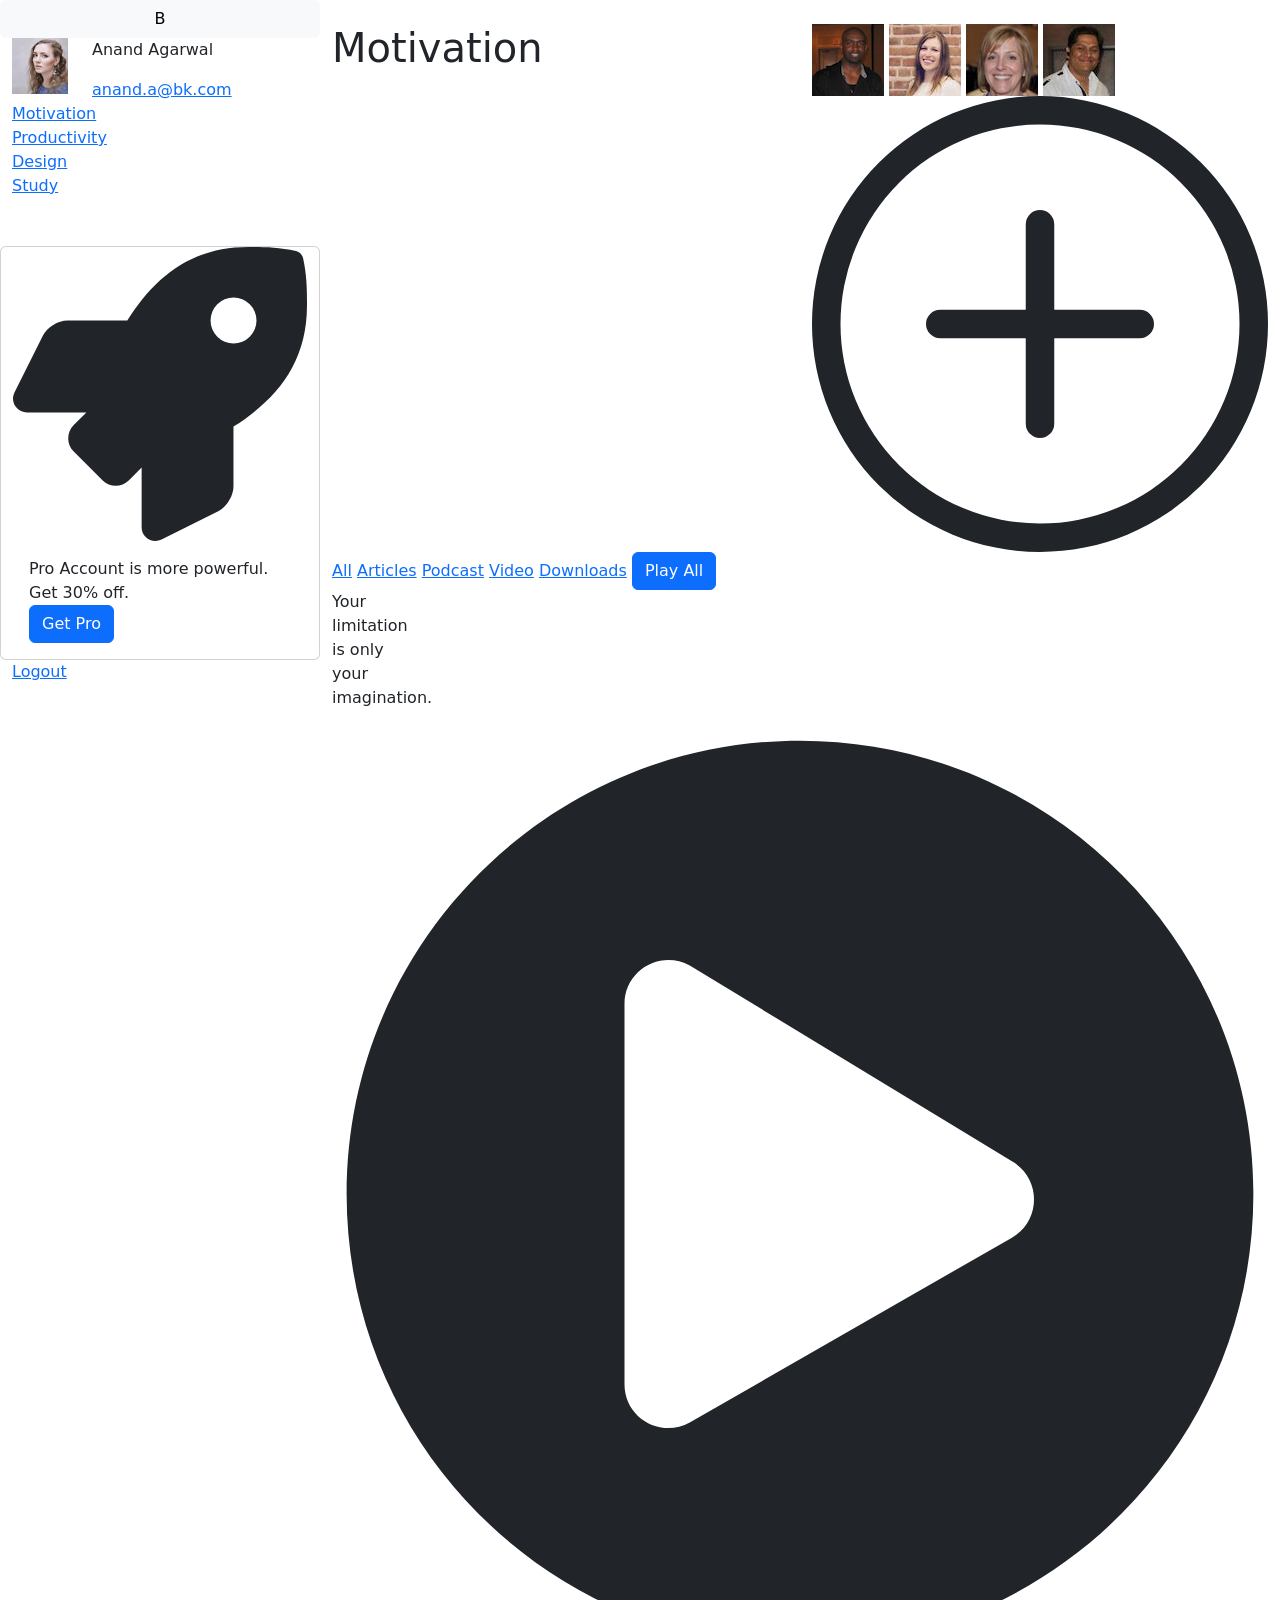
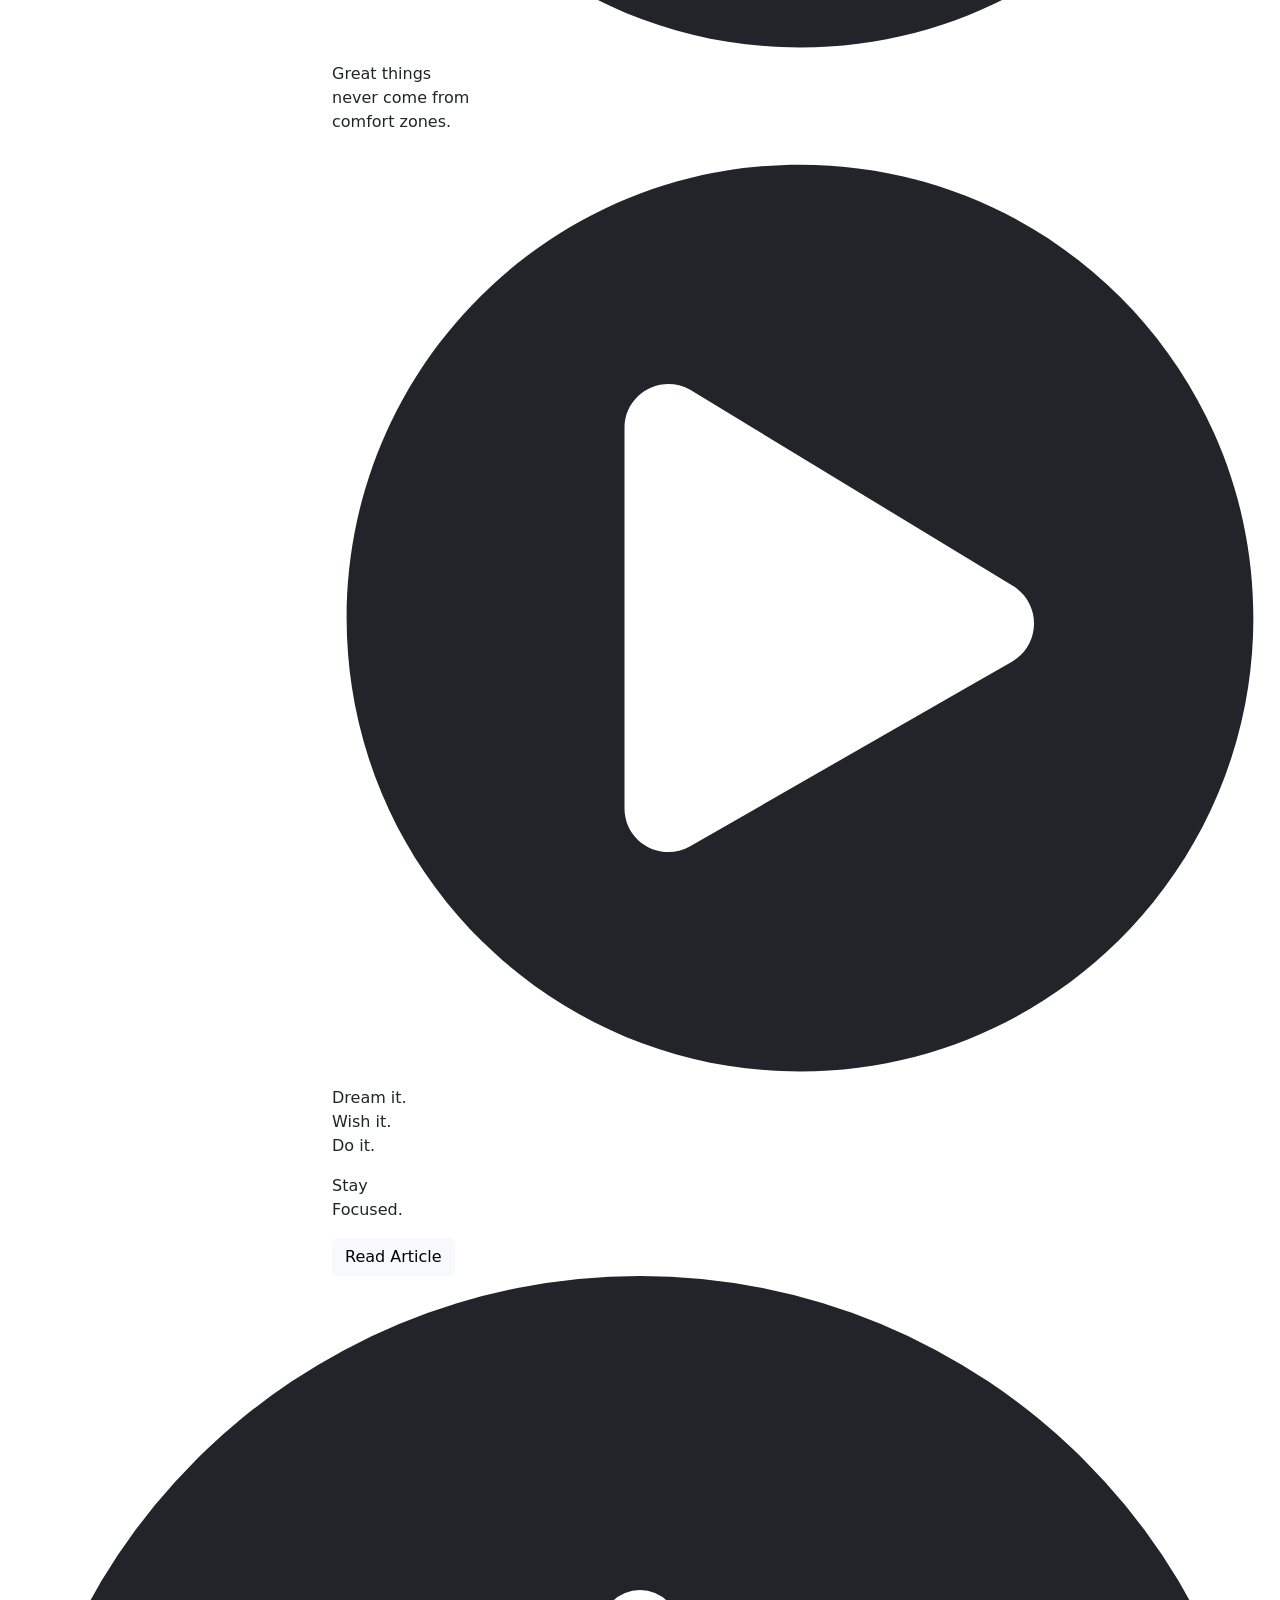
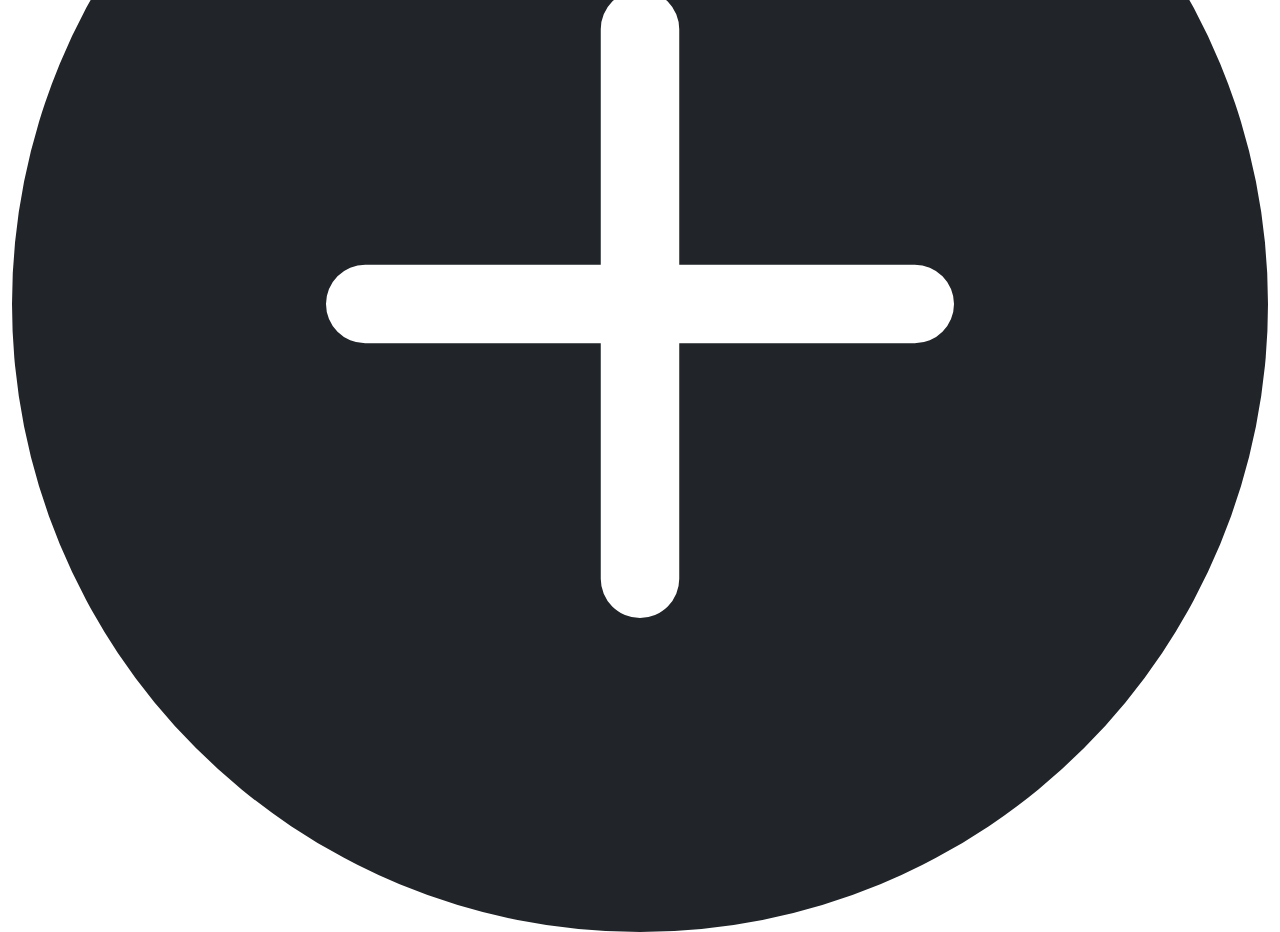
==== public/index.html @ ba2f295e "convert to React App" ====
<!DOCTYPE html>
<html lang="en">
  <head>
    <meta charset="utf-8" />
    <link rel="icon" href="%PUBLIC_URL%/favicon.ico" />
    <meta name="viewport" content="width=device-width, initial-scale=1" />
    <meta name="theme-color" content="#000000" />
    <meta
      name="description"
      content="Web site created using create-react-app"
    />
    <link rel="apple-touch-icon" href="%PUBLIC_URL%/logo192.png" />
    <!--
      manifest.json provides metadata used when your web app is installed on a
      user's mobile device or desktop. See https://developers.google.com/web/fundamentals/web-app-manifest/
    -->
    <link rel="manifest" href="%PUBLIC_URL%/manifest.json" />
    <!--
      Notice the use of %PUBLIC_URL% in the tags above.
      It will be replaced with the URL of the `public` folder during the build.
      Only files inside the `public` folder can be referenced from the HTML.

      Unlike "/favicon.ico" or "favicon.ico", "%PUBLIC_URL%/favicon.ico" will
      work correctly both with client-side routing and a non-root public URL.
      Learn how to configure a non-root public URL by running `npm run build`.
    -->
    <title>React App</title>

    <!-- Bootstrap CSS -->
    <link href="https://cdn.jsdelivr.net/npm/bootstrap@5.0.1/dist/css/bootstrap.min.css" rel="stylesheet" integrity="sha384-+0n0xVW2eSR5OomGNYDnhzAbDsOXxcvSN1TPprVMTNDbiYZCxYbOOl7+AMvyTG2x" crossorigin="anonymous">
  </head>
  <body>
    <noscript>You need to enable JavaScript to run this app.</noscript>
    <div id="root"></div>
    <div class="container-fluid">
      <div class="row">
        <aside class="col-lg-3">
          <div class="row">
            <button class="btn btn-light" id="logo">B</button>
          </div>
          <div id="user-profile" class="row">
            <div class="col-lg-3">
              <img src="img1.jpg" alt="img1" class="img-fluid"> 
            </div>    
            <div class="col-lg-9">
              <p>Anand Agarwal</p>
              <a href="mailto:anand.a@bk.com">anand.a@bk.com</a>
            </div>
          </div>
          <nav id="side-nav" class="row">
            <div class="row">
              <a href="#" class="active">Motivation</a>
            </div>
            <div class="row">
              <a href="#">Productivity</a>
              <!-- <button class="btn btn-primary">New Added</button> -->
            </div>
            <div class="row">
              <a href="#">Design</a>
            </div>
            <div class="row">
              <a href="#">Study</a>
            </div>
          </nav>
          <div class="row pt-5">
            <div class="card" id="pro-card">
              <svg aria-hidden="true" focusable="false" data-prefix="fas" data-icon="rocket" class="svg-inline--fa fa-rocket fa-w-16" role="img" xmlns="http://www.w3.org/2000/svg" viewBox="0 0 512 512"><path fill="currentColor" d="M505.12019,19.09375c-1.18945-5.53125-6.65819-11-12.207-12.1875C460.716,0,435.507,0,410.40747,0,307.17523,0,245.26909,55.20312,199.05238,128H94.83772c-16.34763.01562-35.55658,11.875-42.88664,26.48438L2.51562,253.29688A28.4,28.4,0,0,0,0,264a24.00867,24.00867,0,0,0,24.00582,24H127.81618l-22.47457,22.46875c-11.36521,11.36133-12.99607,32.25781,0,45.25L156.24582,406.625c11.15623,11.1875,32.15619,13.15625,45.27726,0l22.47457-22.46875V488a24.00867,24.00867,0,0,0,24.00581,24,28.55934,28.55934,0,0,0,10.707-2.51562l98.72834-49.39063c14.62888-7.29687,26.50776-26.5,26.50776-42.85937V312.79688c72.59753-46.3125,128.03493-108.40626,128.03493-211.09376C512.07526,76.5,512.07526,51.29688,505.12019,19.09375ZM384.04033,168A40,40,0,1,1,424.05,128,40.02322,40.02322,0,0,1,384.04033,168Z"></path></svg>
              <div class="card-body">
                <div class="card-text">Pro Account is more powerful. Get 30% off.</div>
                <a class="btn btn-primary" href="#">Get Pro</a>
              </div>
            </div>
          </div>
          <div class="row">
            <a id="logout" href="#">Logout</a>
          </div>
        </aside>
        <main class="col-lg-9 mt-4" id="main">
          <div class="row">
            <h1 id="title" class="col-lg-6">Motivation</h1>
            <div class="col-lg-6" id="shared-users">
              <img src="img2.jpg" class="img-fluid">
              <img src="img3.jpg" class="img-fluid">
              <img src="img4.jpg" class="img-fluid">
              <img src="img5.jpg" class="img-fluid">
              <svg xmlns="http://www.w3.org/2000/svg" fill="currentColor" class="bi bi-plus-circle" viewBox="0 0 16 16" id="add-shared-user">
              <path d="M8 15A7 7 0 1 1 8 1a7 7 0 0 1 0 14zm0 1A8 8 0 1 0 8 0a8 8 0 0 0 0 16z"/>
              <path d="M8 4a.5.5 0 0 1 .5.5v3h3a.5.5 0 0 1 0 1h-3v3a.5.5 0 0 1-1 0v-3h-3a.5.5 0 0 1 0-1h3v-3A.5.5 0 0 1 8 4z"/>
            </svg>
            </div>
          </div>
          <nav id="top-nav">
            <a href="#" class="active">All</a>
            <a href="#">Articles</a>
            <a href="#">Podcast</a>
            <a href="#">Video</a>
            <a href="#">Downloads</a>
            <button class="btn btn-primary">Play All</button>
          </nav>
          <div id="content">
            <div id="green">
              <p>Your<br> limitation<br> is only<br> your<br> imagination.</p>
              <svg aria-hidden="true" focusable="false" data-prefix="fas" data-icon="play-circle" class="svg-inline--fa fa-play-circle fa-w-16" role="img" xmlns="http://www.w3.org/2000/svg" viewBox="0 0 512 512"><path fill="currentColor" d="M256 8C119 8 8 119 8 256s111 248 248 248 248-111 248-248S393 8 256 8zm115.7 272l-176 101c-15.8 8.8-35.7-2.5-35.7-21V152c0-18.4 19.8-29.8 35.7-21l176 107c16.4 9.2 16.4 32.9 0 42z"></path></svg>
            </div>
            <div id="blue">
              <p>Great things<br> never come from<br> comfort zones.</p>
              <svg aria-hidden="true" focusable="false" data-prefix="fas" data-icon="play-circle" class="svg-inline--fa fa-play-circle fa-w-16" role="img" xmlns="http://www.w3.org/2000/svg" viewBox="0 0 512 512"><path fill="currentColor" d="M256 8C119 8 8 119 8 256s111 248 248 248 248-111 248-248S393 8 256 8zm115.7 272l-176 101c-15.8 8.8-35.7-2.5-35.7-21V152c0-18.4 19.8-29.8 35.7-21l176 107c16.4 9.2 16.4 32.9 0 42z"></path></svg>
            </div>
            <div id="pink">
              <p>Dream it.<br> Wish it.<br> Do it.</p>
            </div>
            <div id="gray">
              <p>Stay<br> Focused.</p>
              <button class="btn btn-light">Read Article</button>
            </div>
          </div>
        </main>
        <svg xmlns="http://www.w3.org/2000/svg" fill="currentColor" class="bi bi-plus-circle-fill" viewBox="0 0 16 16" id="add-button">
        <path d="M16 8A8 8 0 1 1 0 8a8 8 0 0 1 16 0zM8.5 4.5a.5.5 0 0 0-1 0v3h-3a.5.5 0 0 0 0 1h3v3a.5.5 0 0 0 1 0v-3h3a.5.5 0 0 0 0-1h-3v-3z"/>
      </svg>
      </div>
    </div>
    <!-- Option 1: Bootstrap Bundle with Popper -->
    <script src="https://cdn.jsdelivr.net/npm/bootstrap@5.0.1/dist/js/bootstrap.bundle.min.js" integrity="sha384-gtEjrD/SeCtmISkJkNUaaKMoLD0//ElJ19smozuHV6z3Iehds+3Ulb9Bn9Plx0x4" crossorigin="anonymous"></script>
  </body>
</html>
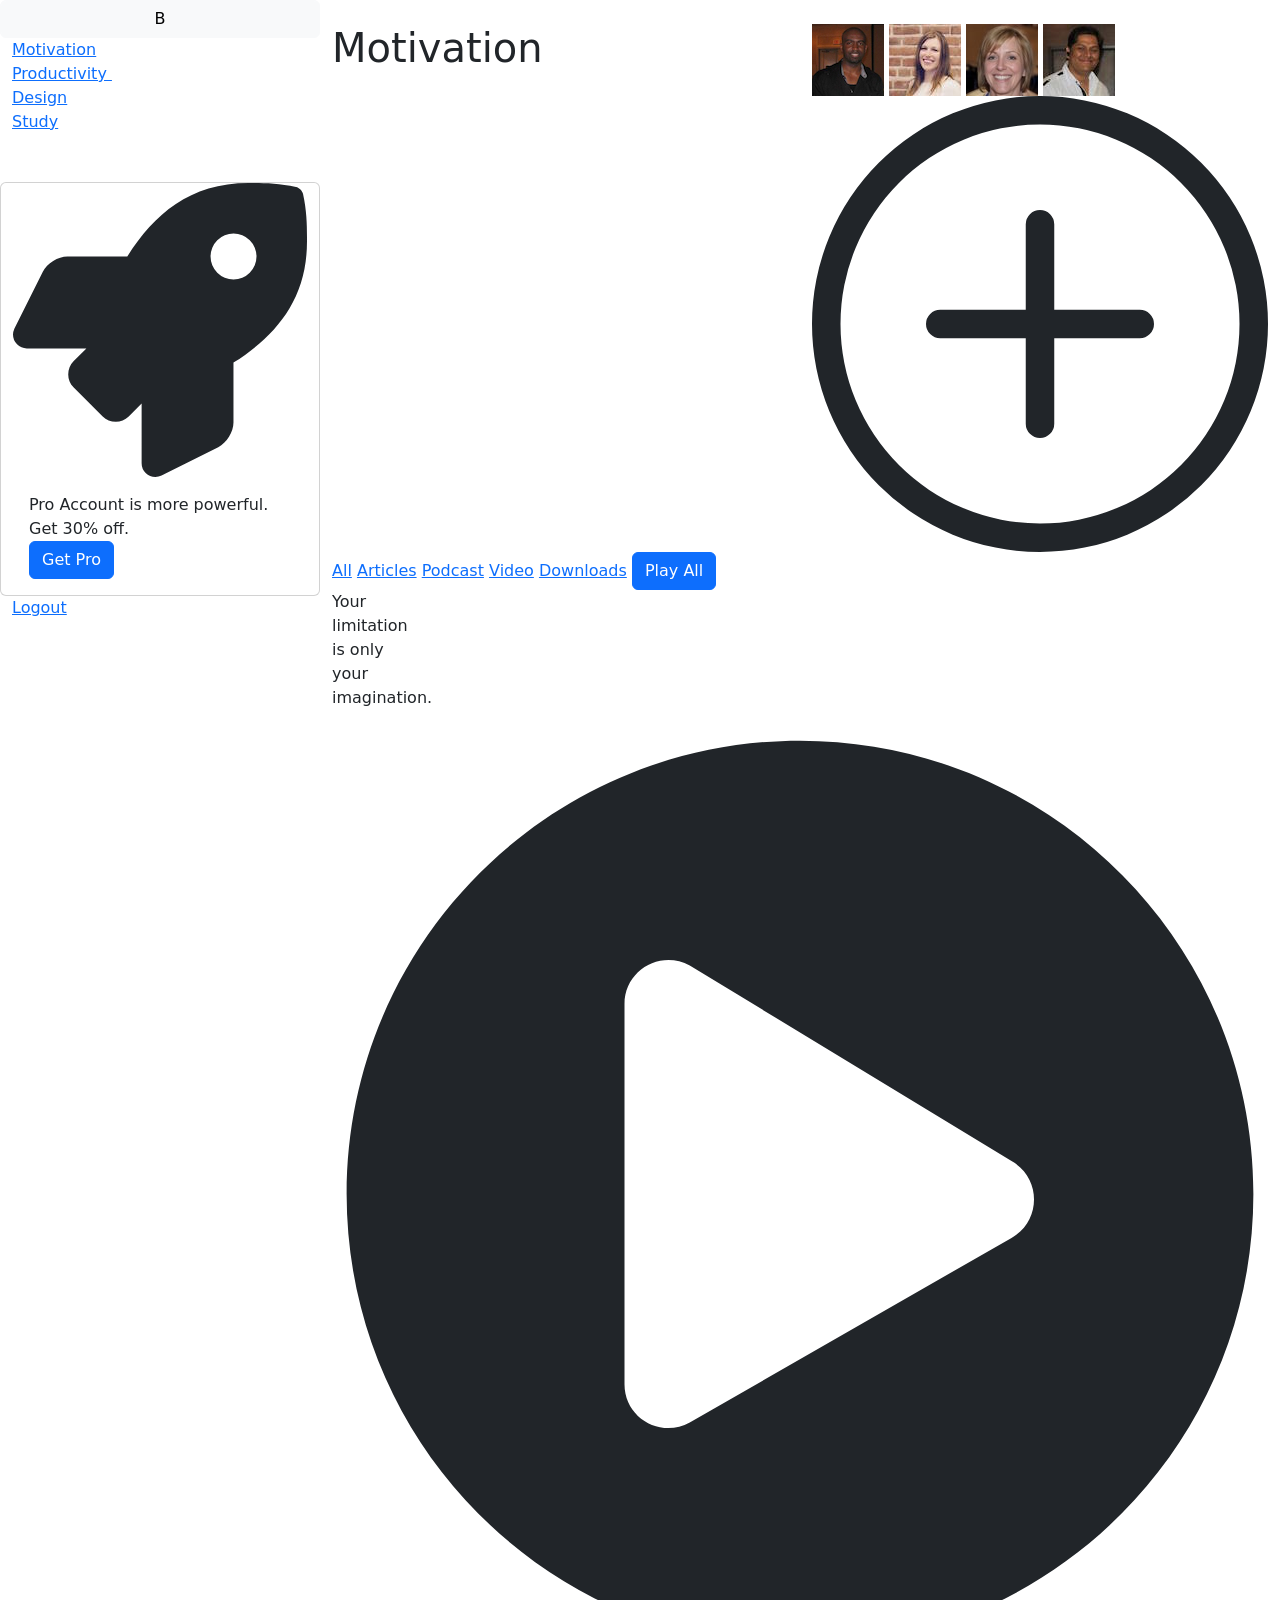
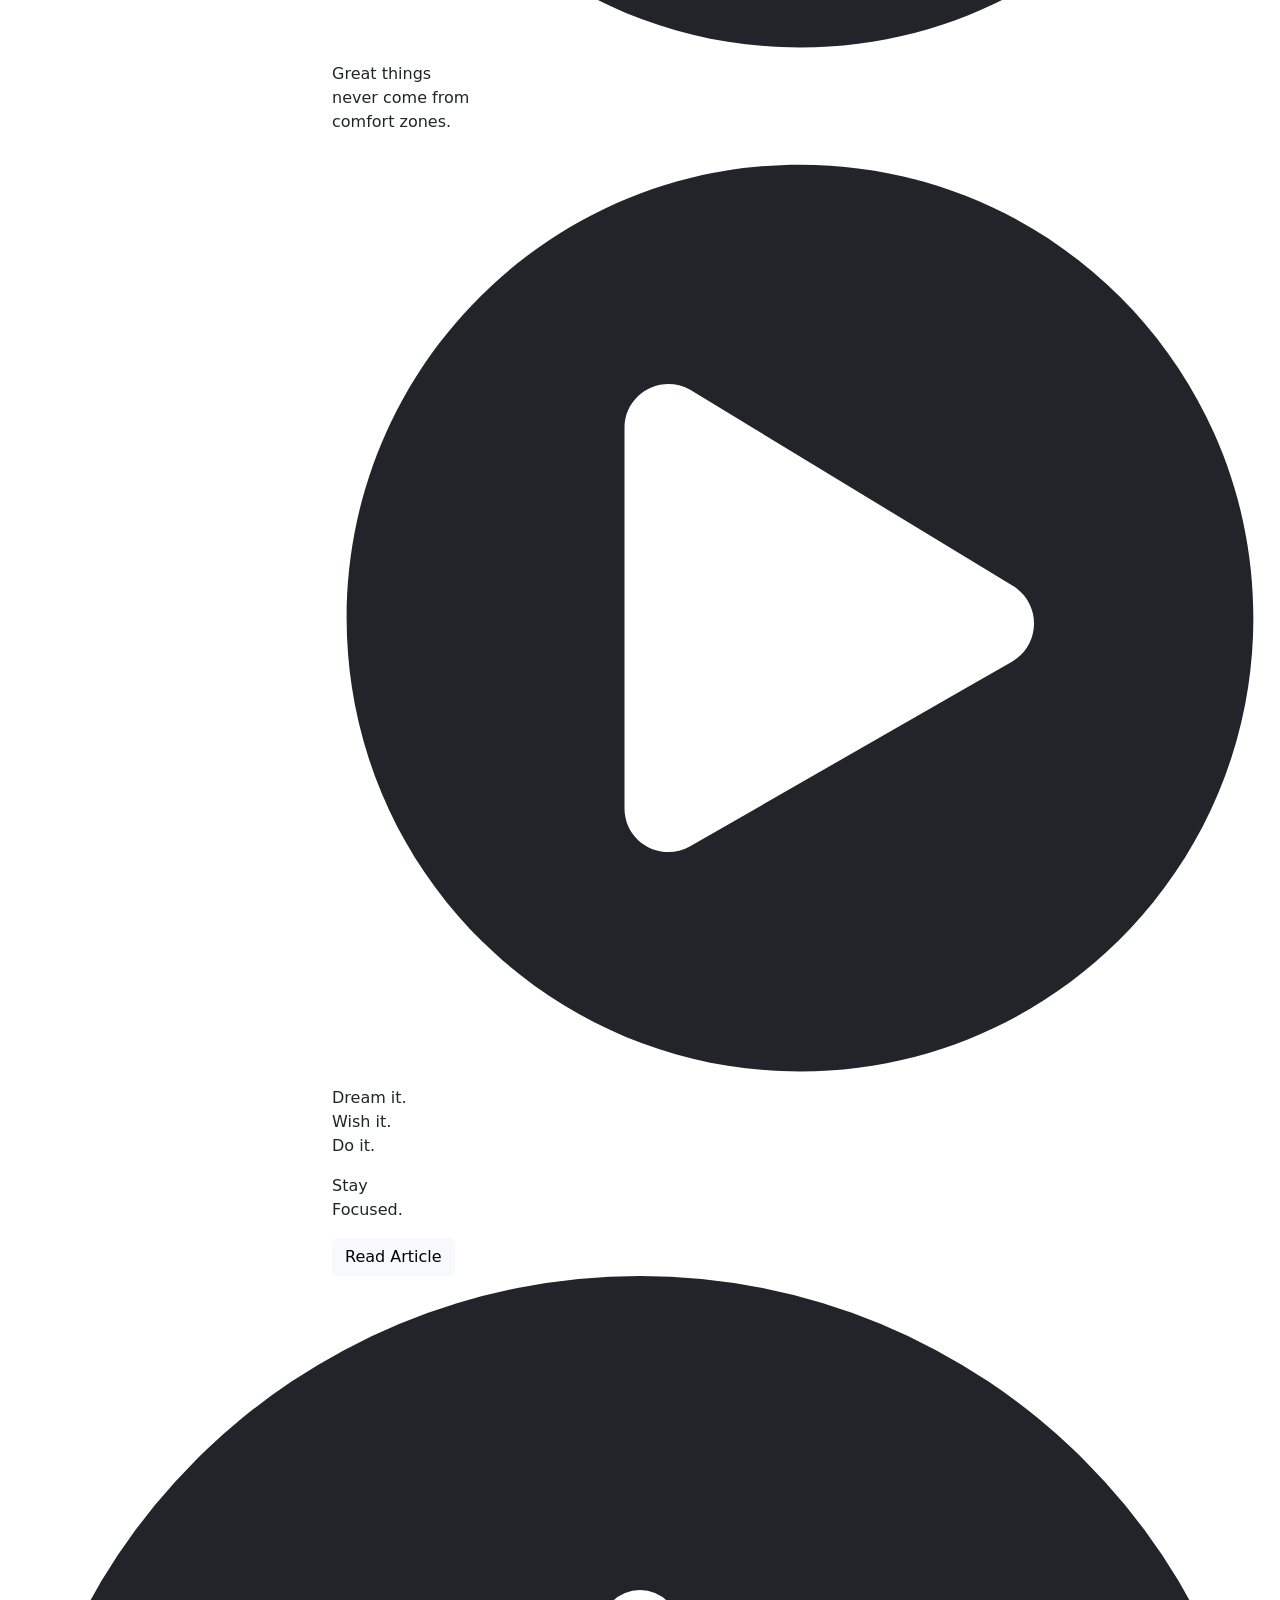
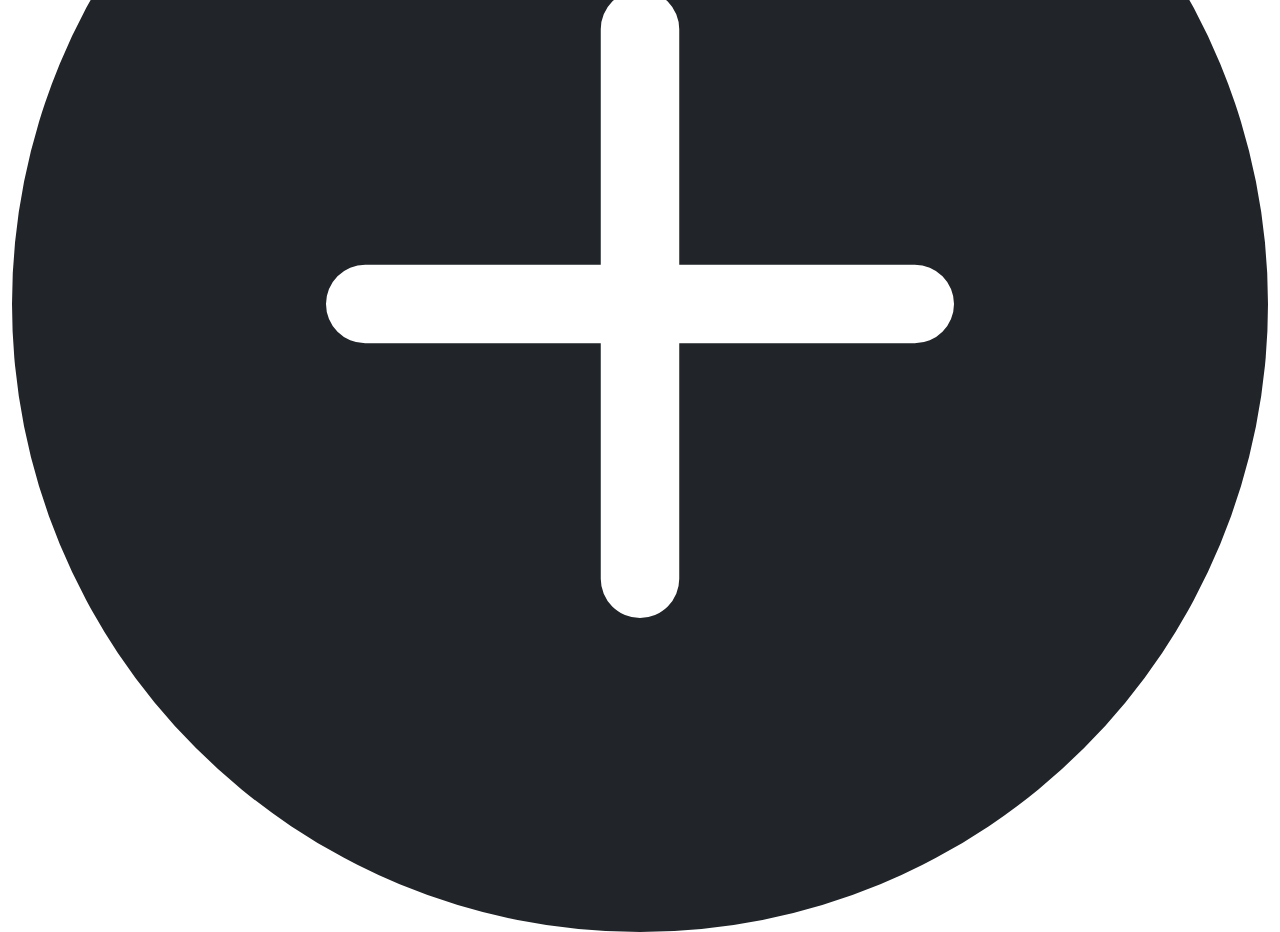
==== commit 5f392540: "create userprofile component, simple test, added a badge" ====
--- a/public/index.html
+++ b/public/index.html
@@ -24,7 +24,7 @@
       work correctly both with client-side routing and a non-root public URL.
       Learn how to configure a non-root public URL by running `npm run build`.
     -->
-    <title>React App</title>
+    <title>TheSocialComment</title>
 
     <!-- Bootstrap CSS -->
     <link href="https://cdn.jsdelivr.net/npm/bootstrap@5.0.1/dist/css/bootstrap.min.css" rel="stylesheet" integrity="sha384-+0n0xVW2eSR5OomGNYDnhzAbDsOXxcvSN1TPprVMTNDbiYZCxYbOOl7+AMvyTG2x" crossorigin="anonymous">
@@ -38,22 +38,17 @@
           <div class="row">
             <button class="btn btn-light" id="logo">B</button>
           </div>
-          <div id="user-profile" class="row">
-            <div class="col-lg-3">
-              <img src="img1.jpg" alt="img1" class="img-fluid"> 
-            </div>    
-            <div class="col-lg-9">
-              <p>Anand Agarwal</p>
-              <a href="mailto:anand.a@bk.com">anand.a@bk.com</a>
-            </div>
+          <div id="user-profile">
           </div>
           <nav id="side-nav" class="row">
             <div class="row">
               <a href="#" class="active">Motivation</a>
             </div>
             <div class="row">
-              <a href="#">Productivity</a>
-              <!-- <button class="btn btn-primary">New Added</button> -->
+              <a href="#">
+                Productivity
+                <span class="badge">New Added</span>
+              </a>
             </div>
             <div class="row">
               <a href="#">Design</a>
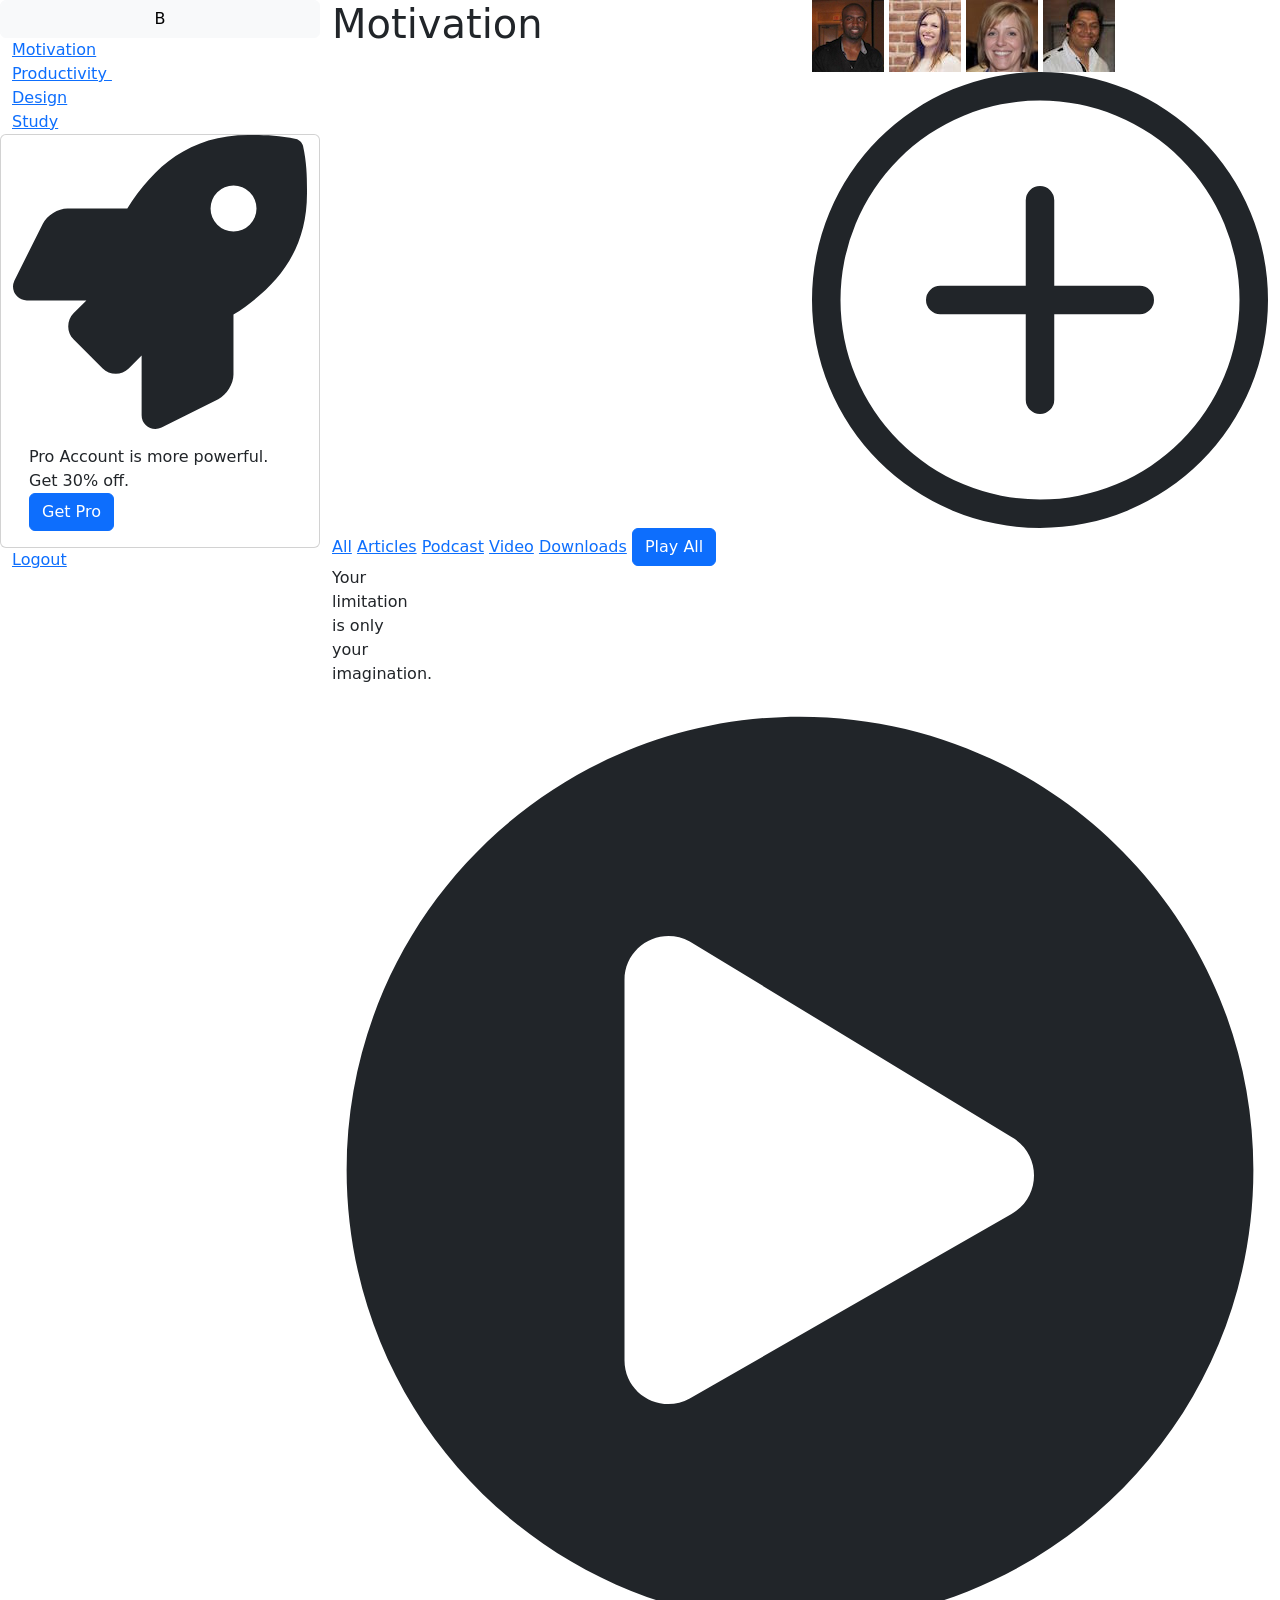
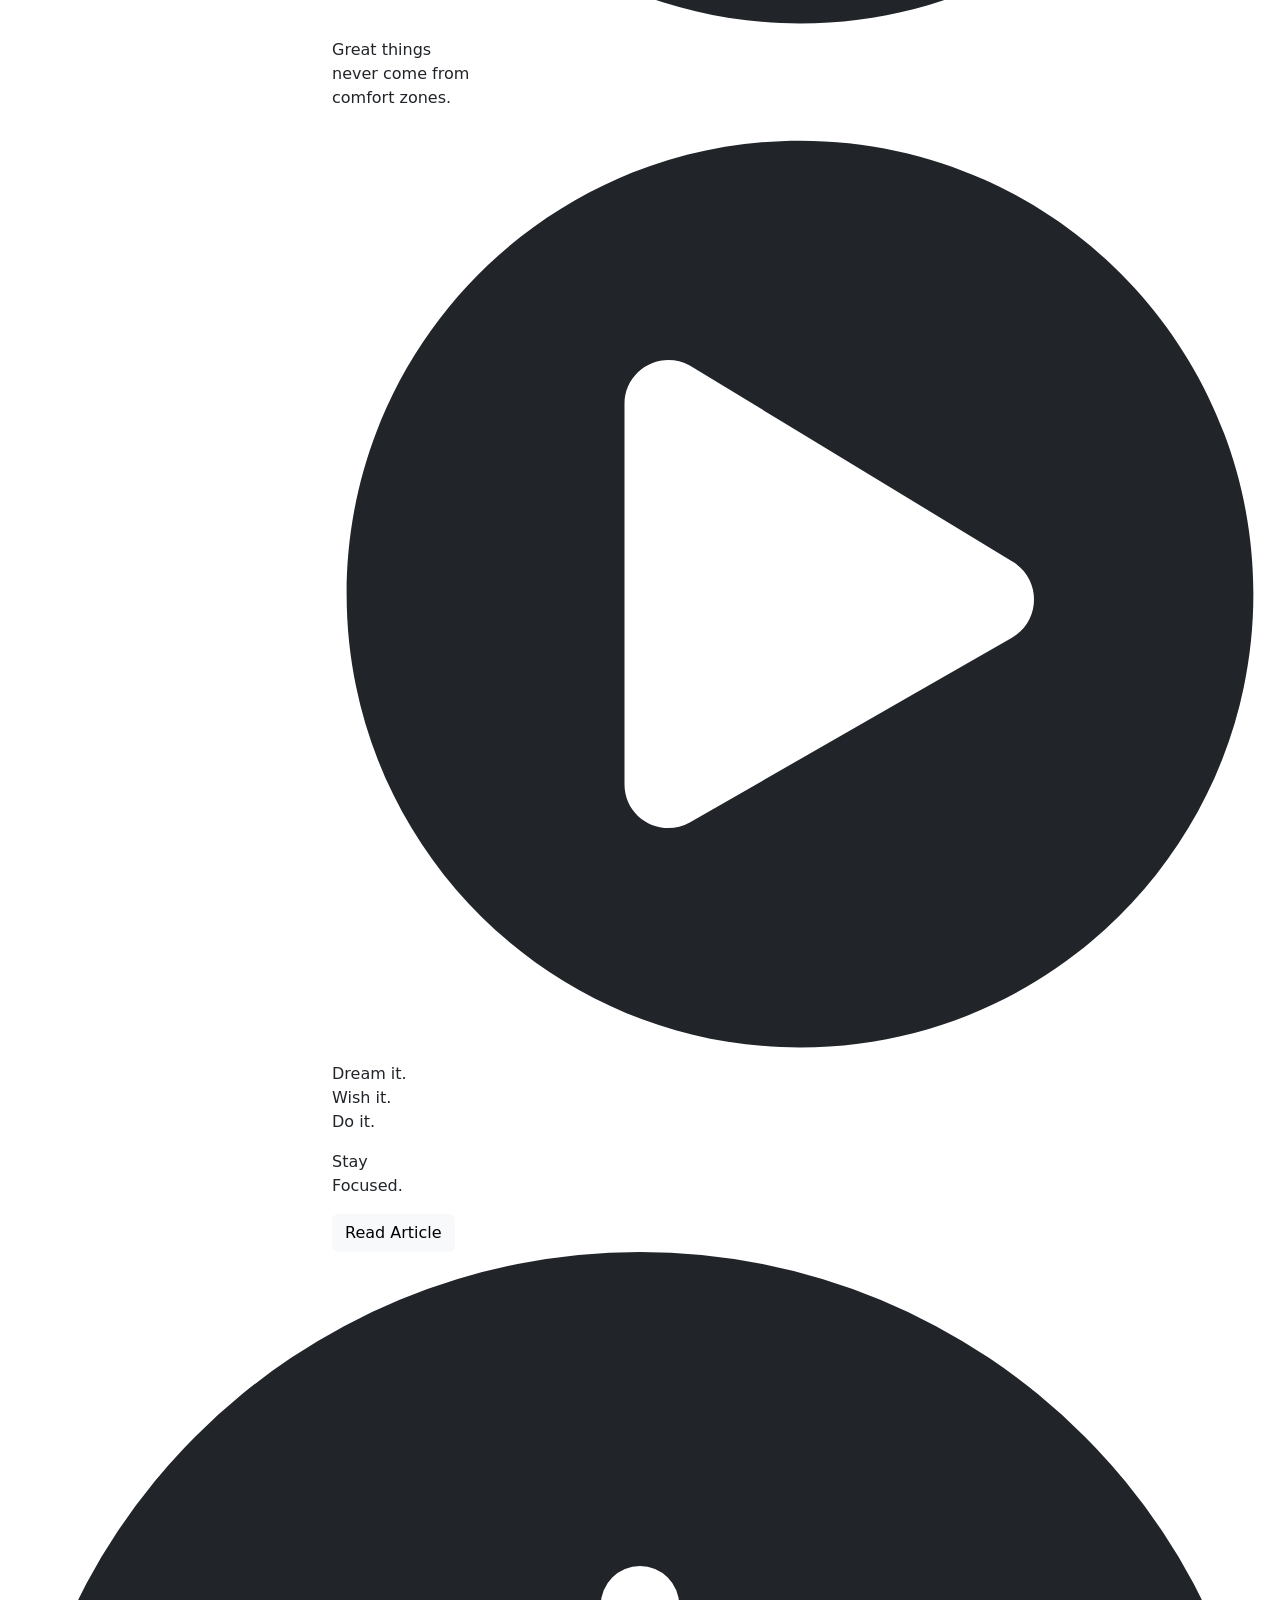
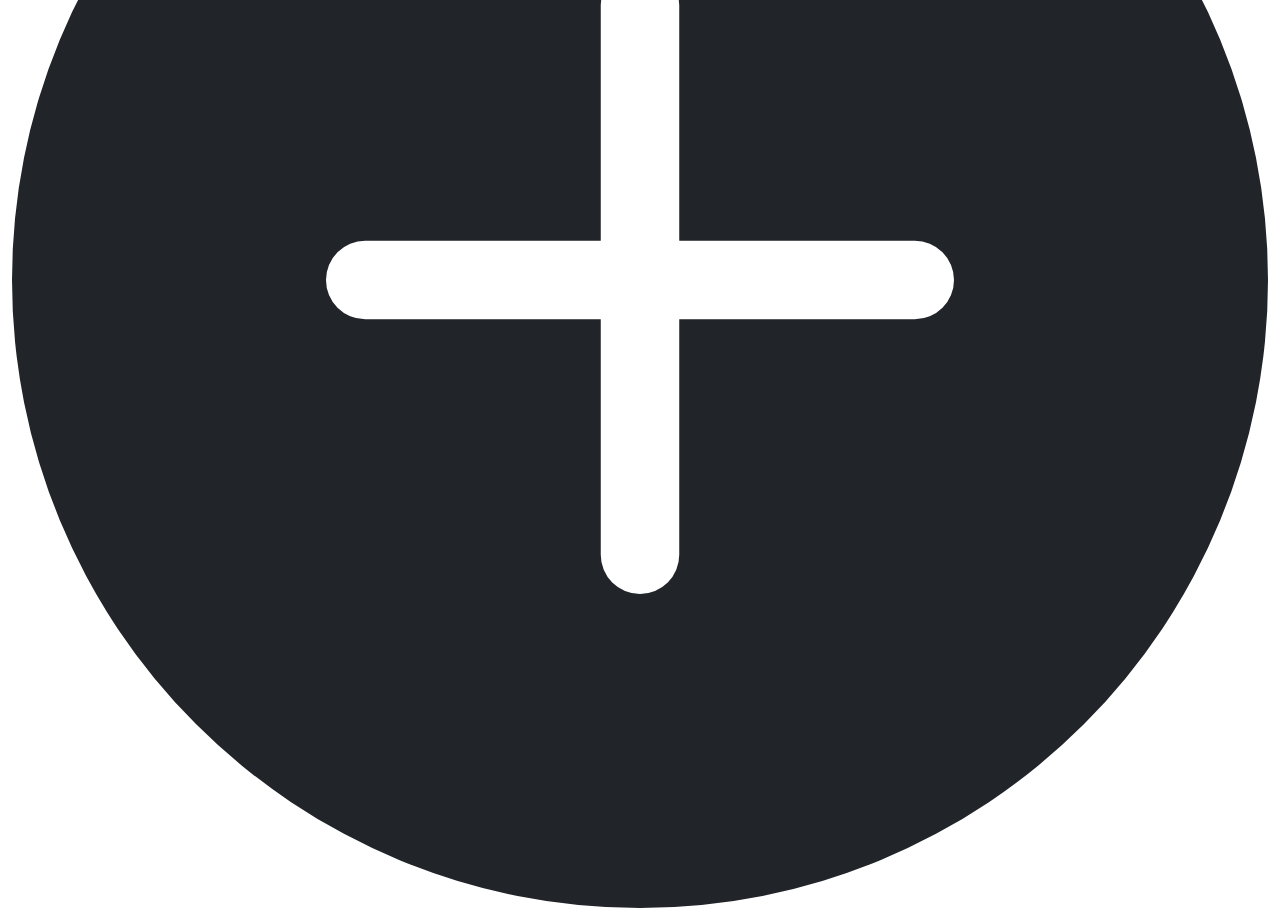
==== commit 25dd50b8: "responsive for landscape iPad" ====
--- a/public/index.html
+++ b/public/index.html
@@ -34,46 +34,41 @@
     <div id="root"></div>
     <div class="container-fluid">
       <div class="row">
-        <aside class="col-lg-3">
+        <aside id="sidebar" class="col-md-3 d-sm-none d-md-block">
           <div class="row">
             <button class="btn btn-light" id="logo">B</button>
           </div>
           <div id="user-profile">
           </div>
           <nav id="side-nav" class="row">
-            <div class="row">
-              <a href="#" class="active">Motivation</a>
-            </div>
-            <div class="row">
-              <a href="#">
-                Productivity
-                <span class="badge">New Added</span>
-              </a>
-            </div>
-            <div class="row">
-              <a href="#">Design</a>
-            </div>
-            <div class="row">
-              <a href="#">Study</a>
-            </div>
-          </nav>
-          <div class="row pt-5">
+            <a href="#" class="active">Motivation</a>
+            <a href="#">
+              Productivity
+              <span class="badge">New Added</span>
+            </a>
+            <a href="#">Design</a>
+            <a href="#">Study</a>
             <div class="card" id="pro-card">
               <svg aria-hidden="true" focusable="false" data-prefix="fas" data-icon="rocket" class="svg-inline--fa fa-rocket fa-w-16" role="img" xmlns="http://www.w3.org/2000/svg" viewBox="0 0 512 512"><path fill="currentColor" d="M505.12019,19.09375c-1.18945-5.53125-6.65819-11-12.207-12.1875C460.716,0,435.507,0,410.40747,0,307.17523,0,245.26909,55.20312,199.05238,128H94.83772c-16.34763.01562-35.55658,11.875-42.88664,26.48438L2.51562,253.29688A28.4,28.4,0,0,0,0,264a24.00867,24.00867,0,0,0,24.00582,24H127.81618l-22.47457,22.46875c-11.36521,11.36133-12.99607,32.25781,0,45.25L156.24582,406.625c11.15623,11.1875,32.15619,13.15625,45.27726,0l22.47457-22.46875V488a24.00867,24.00867,0,0,0,24.00581,24,28.55934,28.55934,0,0,0,10.707-2.51562l98.72834-49.39063c14.62888-7.29687,26.50776-26.5,26.50776-42.85937V312.79688c72.59753-46.3125,128.03493-108.40626,128.03493-211.09376C512.07526,76.5,512.07526,51.29688,505.12019,19.09375ZM384.04033,168A40,40,0,1,1,424.05,128,40.02322,40.02322,0,0,1,384.04033,168Z"></path></svg>
               <div class="card-body">
                 <div class="card-text">Pro Account is more powerful. Get 30% off.</div>
-                <a class="btn btn-primary" href="#">Get Pro</a>
+                <button class="btn btn-primary">Get Pro</button>
               </div>
             </div>
-          </div>
+            <a id="logout" href="#">Logout</a>
+          </nav>
+        </aside>
+        <main class="col-md-9 col-sm-12" id="main">
           <div class="row">
-            <a id="logout" href="#">Logout</a>
-          </div>
-        </aside>
-        <main class="col-lg-9 mt-4" id="main">
-          <div class="row">
-            <h1 id="title" class="col-lg-6">Motivation</h1>
-            <div class="col-lg-6" id="shared-users">
+            <h1 id="title" class="col-lg-6 col-sm-11">Motivation</h1>
+            <button id="user-button" class="btn btn-default col-sm-1 d-sm-block d-md-none d-lg-none d-sm-block">
+              <svg xmlns="http://www.w3.org/2000/svg" width="32" height="32" fill="currentColor" class="bi bi-person-circle" viewBox="0 0 16 16">
+                <path d="M11 6a3 3 0 1 1-6 0 3 3 0 0 1 6 0z"/>
+                <path fill-rule="evenodd" d="M0 8a8 8 0 1 1 16 0A8 8 0 0 1 0 8zm8-7a7 7 0 0 0-5.468 11.37C3.242 11.226 4.805 10 8 10s4.757 1.225 5.468 2.37A7 7 0 0 0 8 1z"/>
+              </svg>
+            </button>
+
+            <div class="col-lg-6  d-sm-none d-md-block" id="shared-users">
               <img src="img2.jpg" class="img-fluid">
               <img src="img3.jpg" class="img-fluid">
               <img src="img4.jpg" class="img-fluid">
@@ -110,7 +105,7 @@
             </div>
           </div>
         </main>
-        <svg xmlns="http://www.w3.org/2000/svg" fill="currentColor" class="bi bi-plus-circle-fill" viewBox="0 0 16 16" id="add-button">
+        <svg xmlns="http://www.w3.org/2000/svg" fill="currentColor" class="bi bi-plus-circle-fill  d-sm-none d-md-block" viewBox="0 0 16 16" id="add-button">
         <path d="M16 8A8 8 0 1 1 0 8a8 8 0 0 1 16 0zM8.5 4.5a.5.5 0 0 0-1 0v3h-3a.5.5 0 0 0 0 1h3v3a.5.5 0 0 0 1 0v-3h3a.5.5 0 0 0 0-1h-3v-3z"/>
       </svg>
       </div>
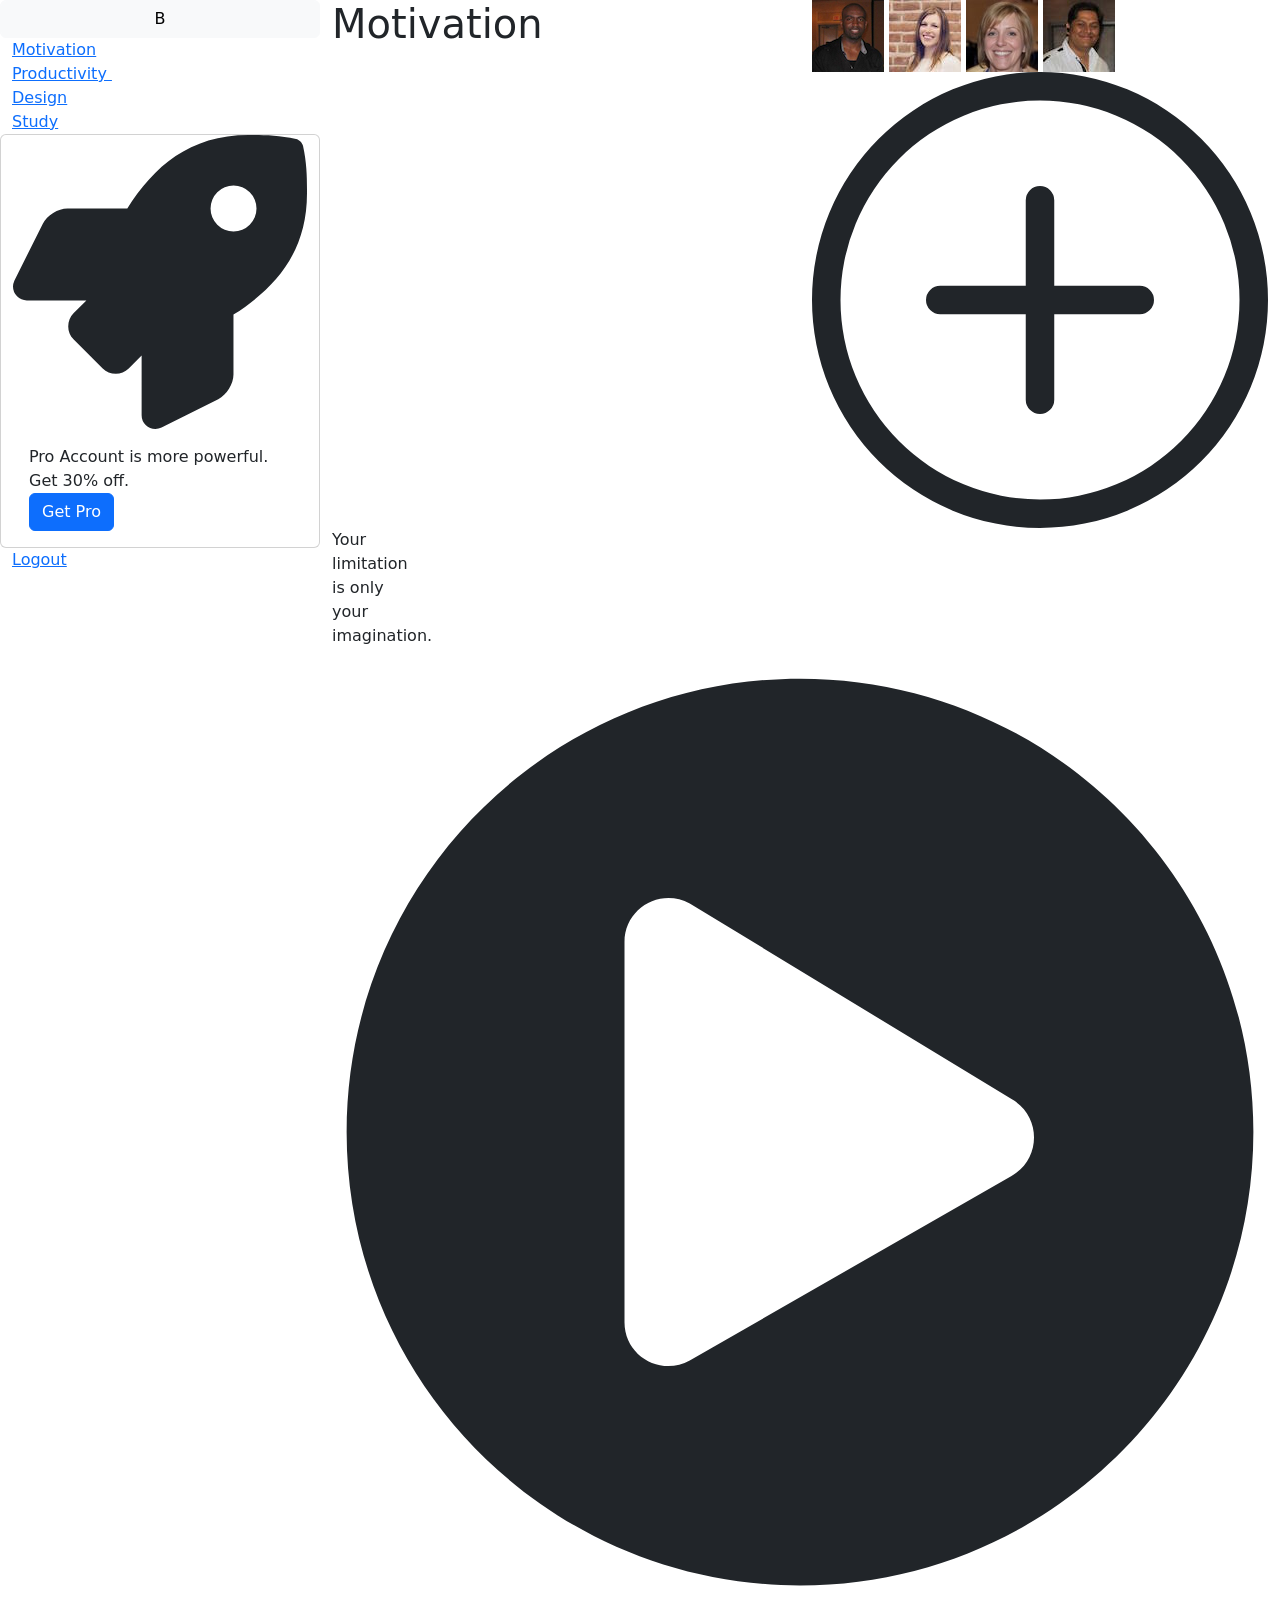
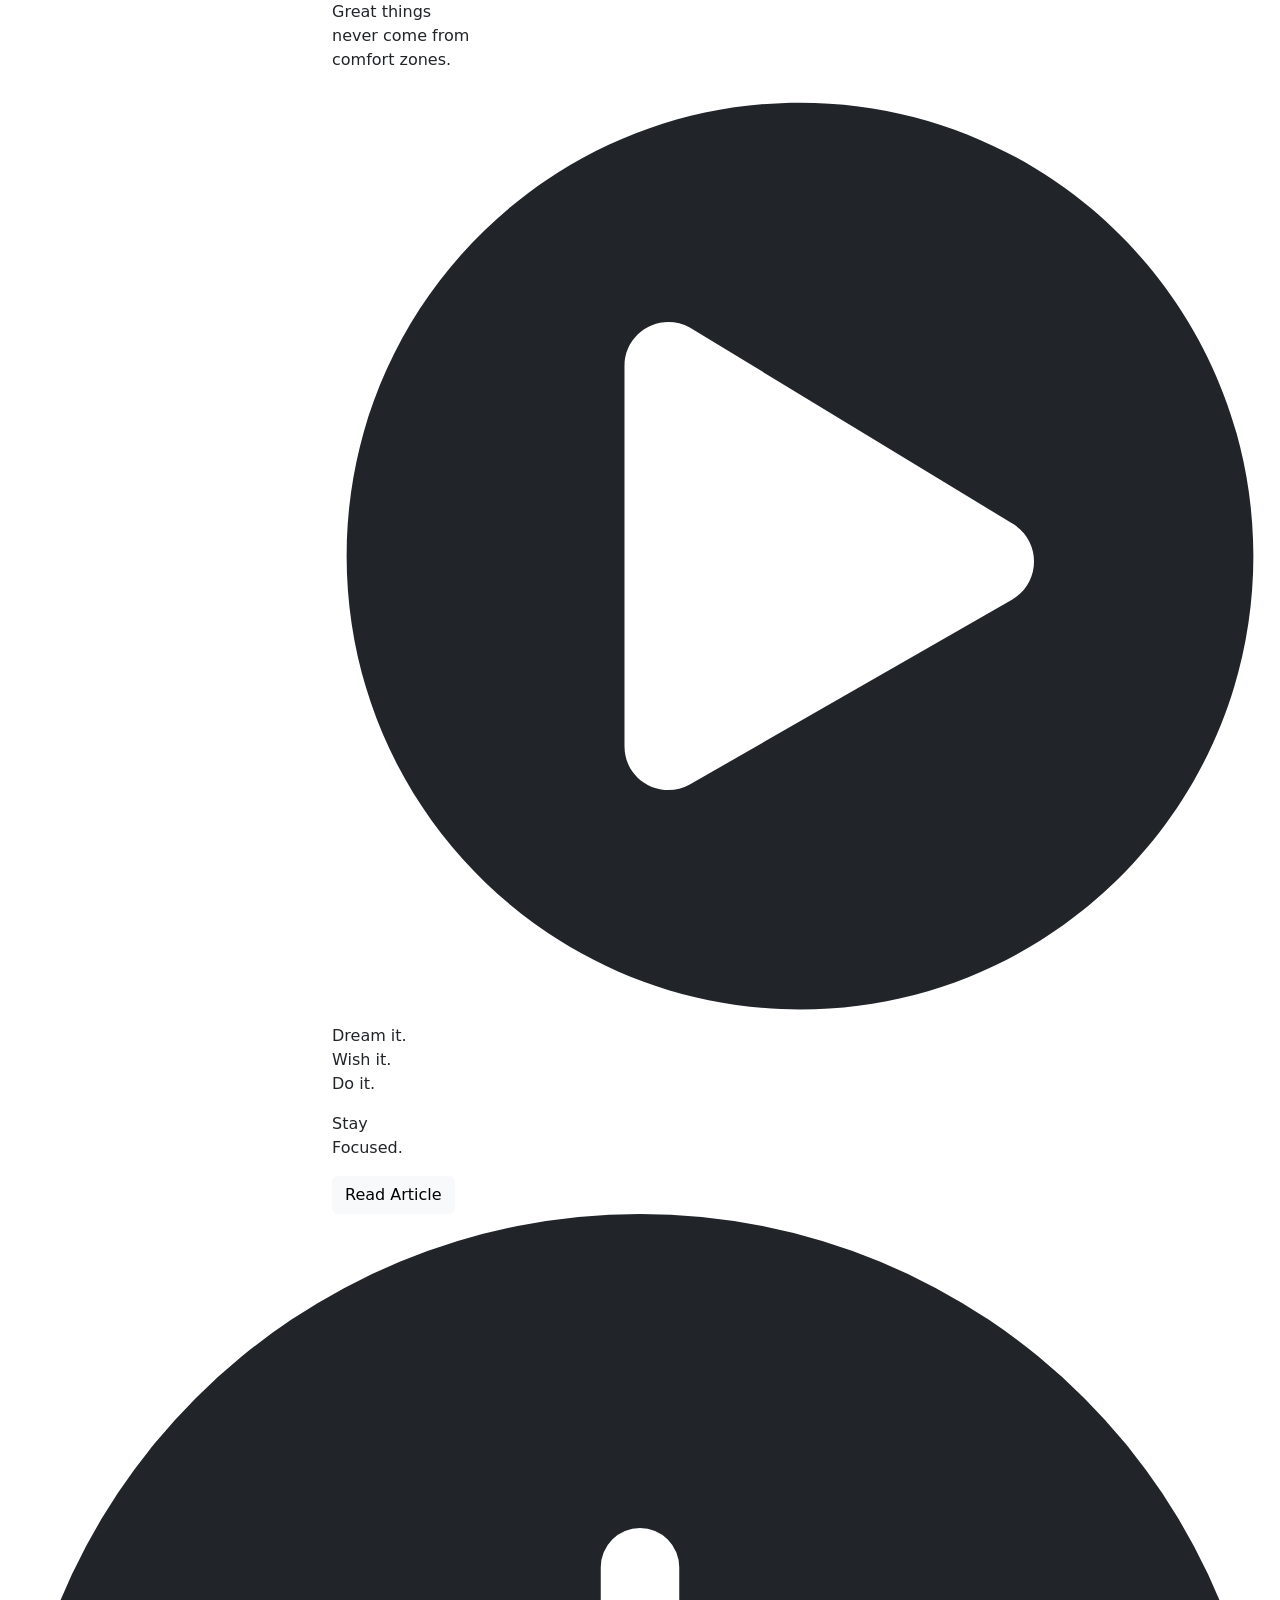
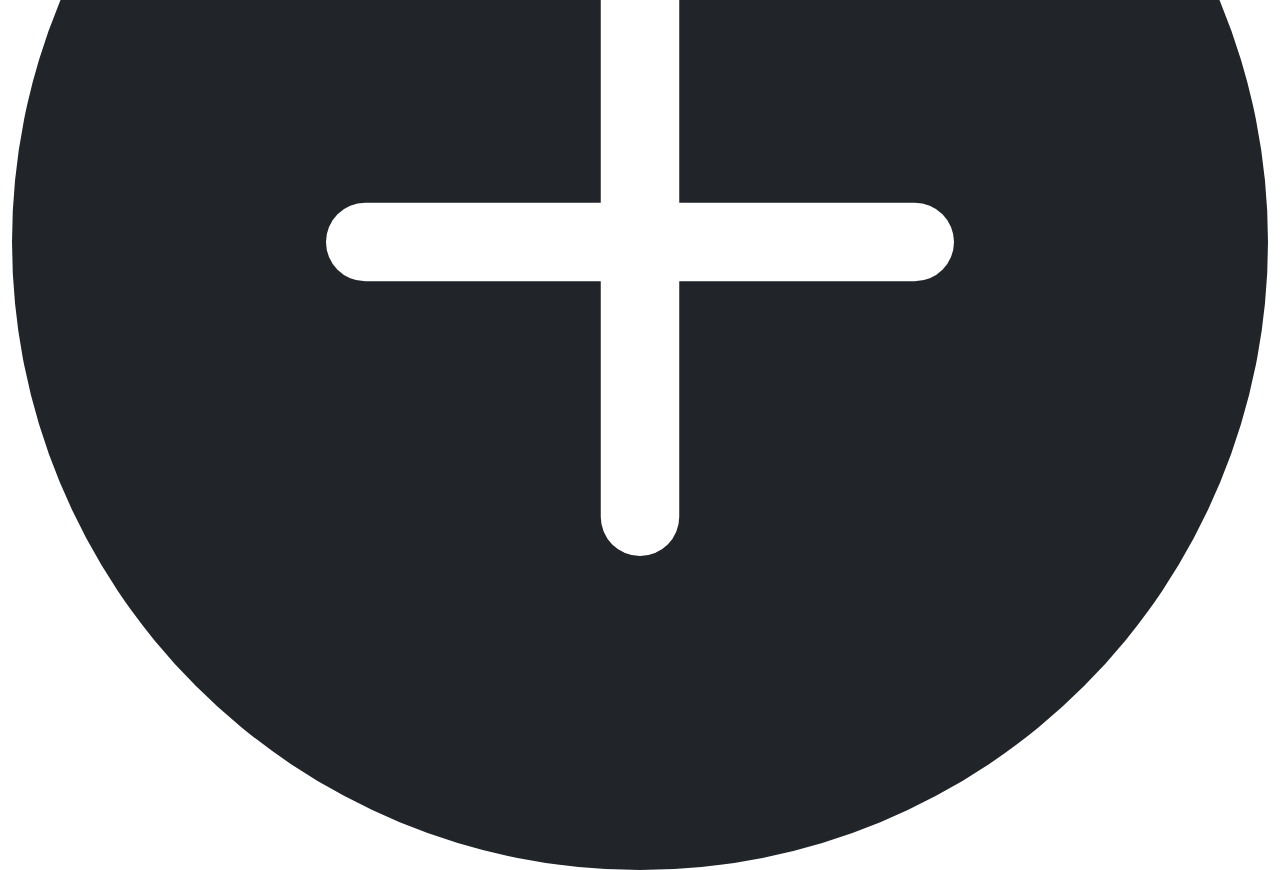
==== commit 9fd24246: "some refactoring and interview task" ====
--- a/public/index.html
+++ b/public/index.html
@@ -60,32 +60,60 @@
         </aside>
         <main class="col-md-9 col-sm-12" id="main">
           <div class="row">
-            <h1 id="title" class="col-lg-6 col-sm-11">Motivation</h1>
-            <button id="user-button" class="btn btn-default col-sm-1 d-sm-block d-md-none d-lg-none d-sm-block">
-              <svg xmlns="http://www.w3.org/2000/svg" width="32" height="32" fill="currentColor" class="bi bi-person-circle" viewBox="0 0 16 16">
-                <path d="M11 6a3 3 0 1 1-6 0 3 3 0 0 1 6 0z"/>
-                <path fill-rule="evenodd" d="M0 8a8 8 0 1 1 16 0A8 8 0 0 1 0 8zm8-7a7 7 0 0 0-5.468 11.37C3.242 11.226 4.805 10 8 10s4.757 1.225 5.468 2.37A7 7 0 0 0 8 1z"/>
-              </svg>
-            </button>
+            <div class="col-lg-6 col-md-8 col-sm-9" id="title-div">
+              <h1 id="title">Motivation</h1>
+            </div>
+            <div class="col-sm-3 d-sm-block d-md-none d-lg-none" id="user-button-div">
+              <button id="user-button" class="btn btn-default" data-bs-toggle="collapse" data-bs-target="#collapseMenu">
+                <svg xmlns="http://www.w3.org/2000/svg" width="32" height="32" fill="currentColor" class="bi bi-person-circle" viewBox="0 0 16 16">
+                  <path d="M11 6a3 3 0 1 1-6 0 3 3 0 0 1 6 0z"/>
+                  <path fill-rule="evenodd" d="M0 8a8 8 0 1 1 16 0A8 8 0 0 1 0 8zm8-7a7 7 0 0 0-5.468 11.37C3.242 11.226 4.805 10 8 10s4.757 1.225 5.468 2.37A7 7 0 0 0 8 1z"/>
+                </svg>
+              </button>
+            </div>
+            <div class="collapse" id="collapseMenu">
+              <div id="user-profile-collapse" class="row">
+                <div class="img-div">
+                  <img src='img1.jpg' alt='anand-agarwal' class="img-fluid"/> 
+                </div>    
+                <div class="name-div">
+                  <p>Anand Agarwal</p>
+                  <a href="mailto:anand.a@bk.com">anand.a@bk.com</a>
+                </div>
+              </div>
+              <div id="shared-users-collapse">
+                <img src="img2.jpg" class="img-fluid">
+                <img src="img3.jpg" class="img-fluid">
+                <img src="img4.jpg" class="img-fluid">
+                <img src="img5.jpg" class="img-fluid">
+                <svg xmlns="http://www.w3.org/2000/svg" fill="currentColor" class="bi bi-plus-circle" viewBox="0 0 16 16" id="add-shared-user">
+                  <path d="M8 15A7 7 0 1 1 8 1a7 7 0 0 1 0 14zm0 1A8 8 0 1 0 8 0a8 8 0 0 0 0 16z"/>
+                  <path d="M8 4a.5.5 0 0 1 .5.5v3h3a.5.5 0 0 1 0 1h-3v3a.5.5 0 0 1-1 0v-3h-3a.5.5 0 0 1 0-1h3v-3A.5.5 0 0 1 8 4z"/>
+                </svg>
+              </div>
+              <nav id="side-nav-collapse">
+                <a href="#" class="active">Motivation</a>
+                <a href="#">
+                  Productivity
+                  <span class="badge">New Added</span>
+                </a>
+                <a href="#">Design</a>
+                <a href="#">Study</a>
+              </nav>
+            </div>
 
-            <div class="col-lg-6  d-sm-none d-md-block" id="shared-users">
+            <div class="col-lg-6 col-md-4 col-sm-2 d-sm-none d-md-inline" id="shared-users">
               <img src="img2.jpg" class="img-fluid">
               <img src="img3.jpg" class="img-fluid">
               <img src="img4.jpg" class="img-fluid">
               <img src="img5.jpg" class="img-fluid">
               <svg xmlns="http://www.w3.org/2000/svg" fill="currentColor" class="bi bi-plus-circle" viewBox="0 0 16 16" id="add-shared-user">
-              <path d="M8 15A7 7 0 1 1 8 1a7 7 0 0 1 0 14zm0 1A8 8 0 1 0 8 0a8 8 0 0 0 0 16z"/>
-              <path d="M8 4a.5.5 0 0 1 .5.5v3h3a.5.5 0 0 1 0 1h-3v3a.5.5 0 0 1-1 0v-3h-3a.5.5 0 0 1 0-1h3v-3A.5.5 0 0 1 8 4z"/>
-            </svg>
+                <path d="M8 15A7 7 0 1 1 8 1a7 7 0 0 1 0 14zm0 1A8 8 0 1 0 8 0a8 8 0 0 0 0 16z"/>
+                <path d="M8 4a.5.5 0 0 1 .5.5v3h3a.5.5 0 0 1 0 1h-3v3a.5.5 0 0 1-1 0v-3h-3a.5.5 0 0 1 0-1h3v-3A.5.5 0 0 1 8 4z"/>
+              </svg>
             </div>
           </div>
           <nav id="top-nav">
-            <a href="#" class="active">All</a>
-            <a href="#">Articles</a>
-            <a href="#">Podcast</a>
-            <a href="#">Video</a>
-            <a href="#">Downloads</a>
-            <button class="btn btn-primary">Play All</button>
           </nav>
           <div id="content">
             <div id="green">
